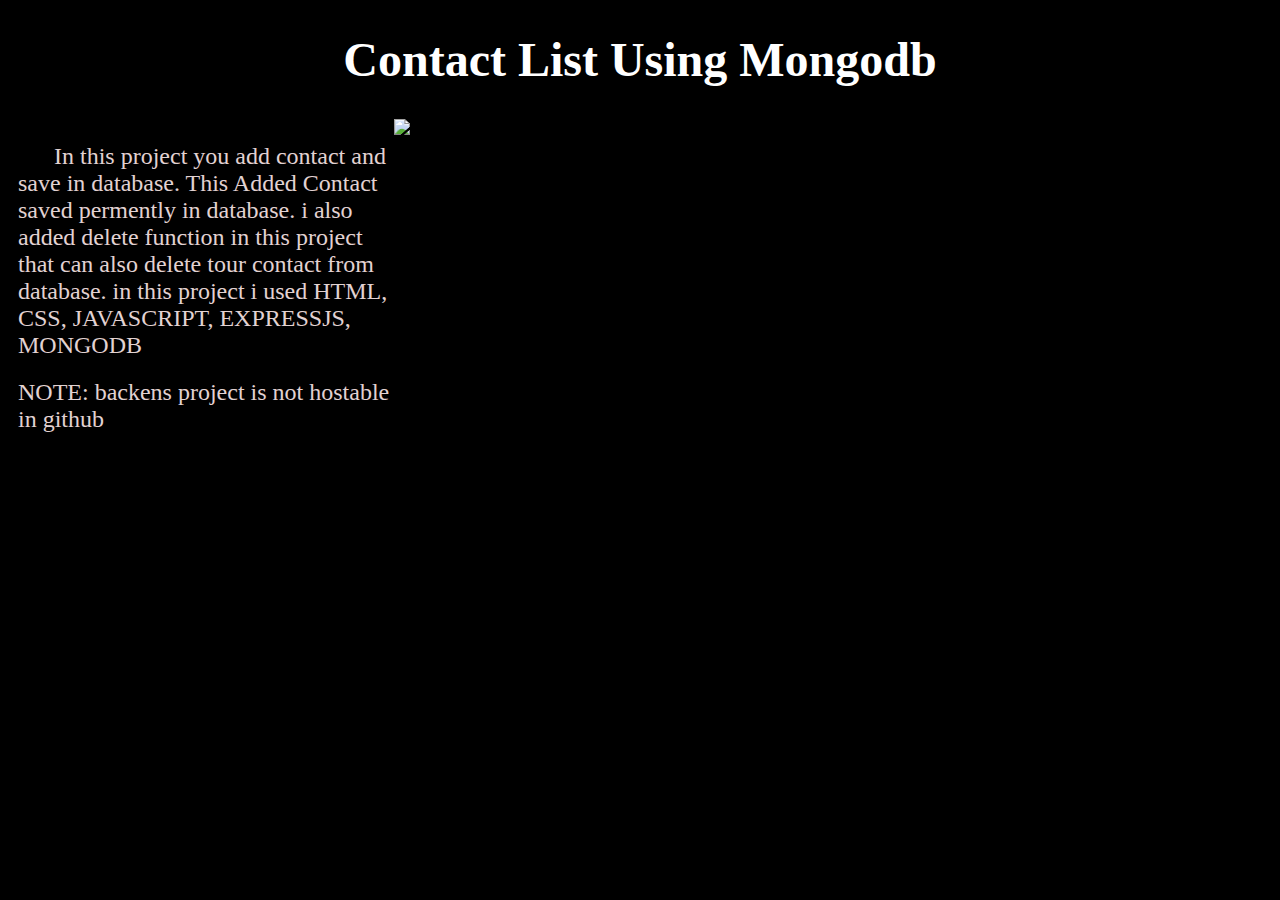
==== 1 contact list/contactlist.html @ c2dd0b01 "resume" ====
<!DOCTYPE html>
<html lang="en">
<head>
    <meta charset="UTF-8">
    <meta http-equiv="X-UA-Compatible" content="IE=edge">
    <meta name="viewport" content="width=device-width, initial-scale=1.0">
    <title>Contact list using mongodb</title>
    <style>
        body{
            background-color: black;
        }
        h1{
            color: white;
            text-align: center;
            font-size: 3rem;
        }
        .project_details{
            display: flex;
            flex-direction: row;
        }
        .project_details img{
            height: 80vh;
          
            width: 70%;
        }
        .project_details p {
            padding-left: 10px;
            
         
            color: rgb(226, 210, 210);
            width: 20%;
            font-size: 1.5rem;
            width: 30%;
            overflow: visible;
        }
        .project_details p span{
            margin-top: 20px;
            height: 20px;
          
            display: block;
        }

    </style>
</head>
<body>
    <h1>Contact List Using Mongodb</h1>
    <div class="project_details">
        <p> 

            &nbsp;&nbsp;&nbsp;&nbsp;&nbsp; In this project you add contact and save in database. This Added Contact saved permently in database. i also added delete function in this project that can also delete tour contact from database. in this project i used HTML, CSS, JAVASCRIPT, EXPRESSJS, MONGODB 
            
            <span>  NOTE: backens project is not hostable in github </span> </p>
            <img src="./Screenshot (25).png" alt="Screenshot of this project" srcset="">
        
    </div>
        
</body>
</html>
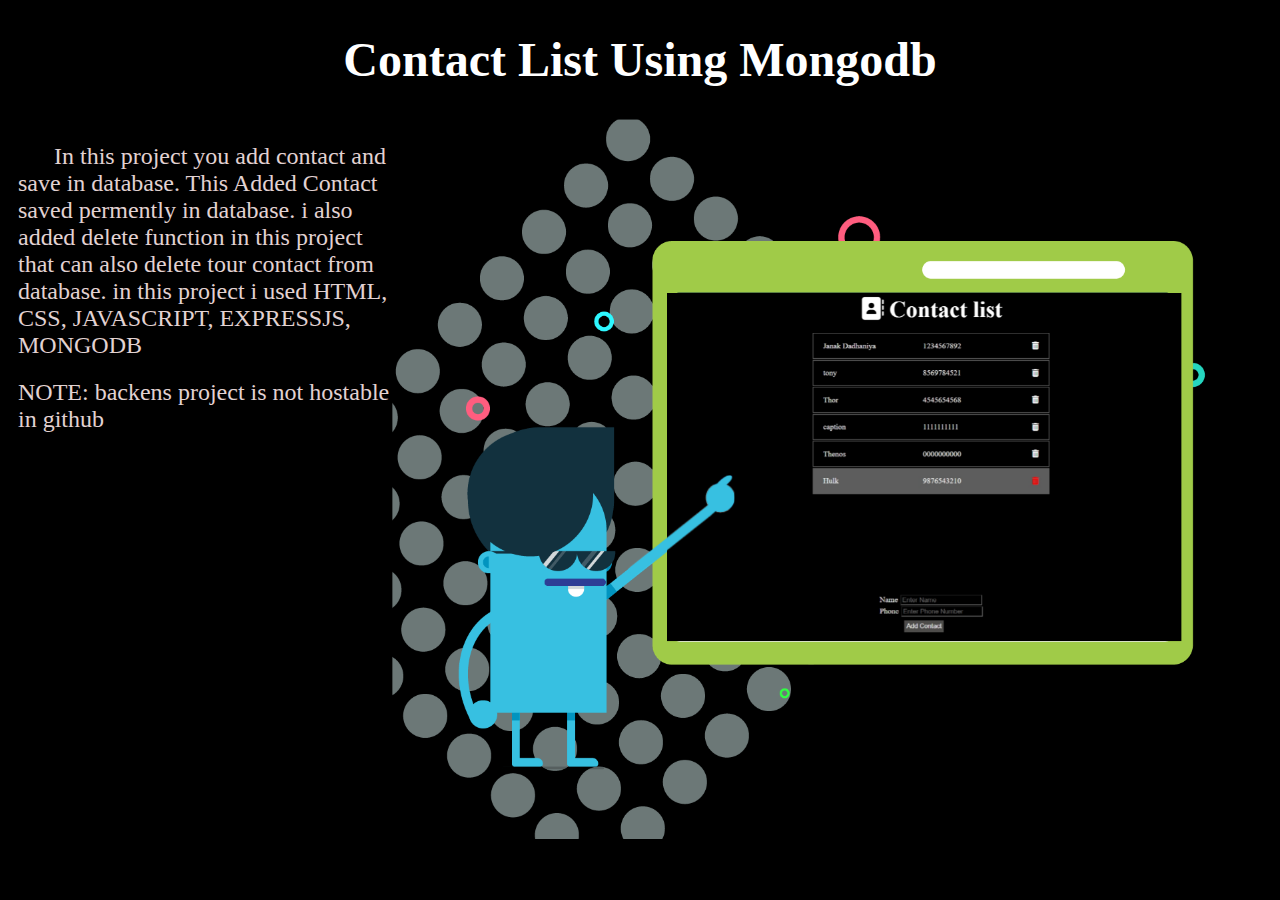
==== commit d5573073: "Update contactlist.html" ====
--- a/1 contact list/contactlist.html
+++ b/1 contact list/contactlist.html
@@ -50,9 +50,9 @@
             &nbsp;&nbsp;&nbsp;&nbsp;&nbsp; In this project you add contact and save in database. This Added Contact saved permently in database. i also added delete function in this project that can also delete tour contact from database. in this project i used HTML, CSS, JAVASCRIPT, EXPRESSJS, MONGODB 
             
             <span>  NOTE: backens project is not hostable in github </span> </p>
-            <img src="./Screenshot (25).png" alt="Screenshot of this project" srcset="">
+            <img src="./PicsArt_07-20-03.28.02.png" alt="Screenshot of this project" srcset="">
         
     </div>
         
 </body>
-</html>+</html>
